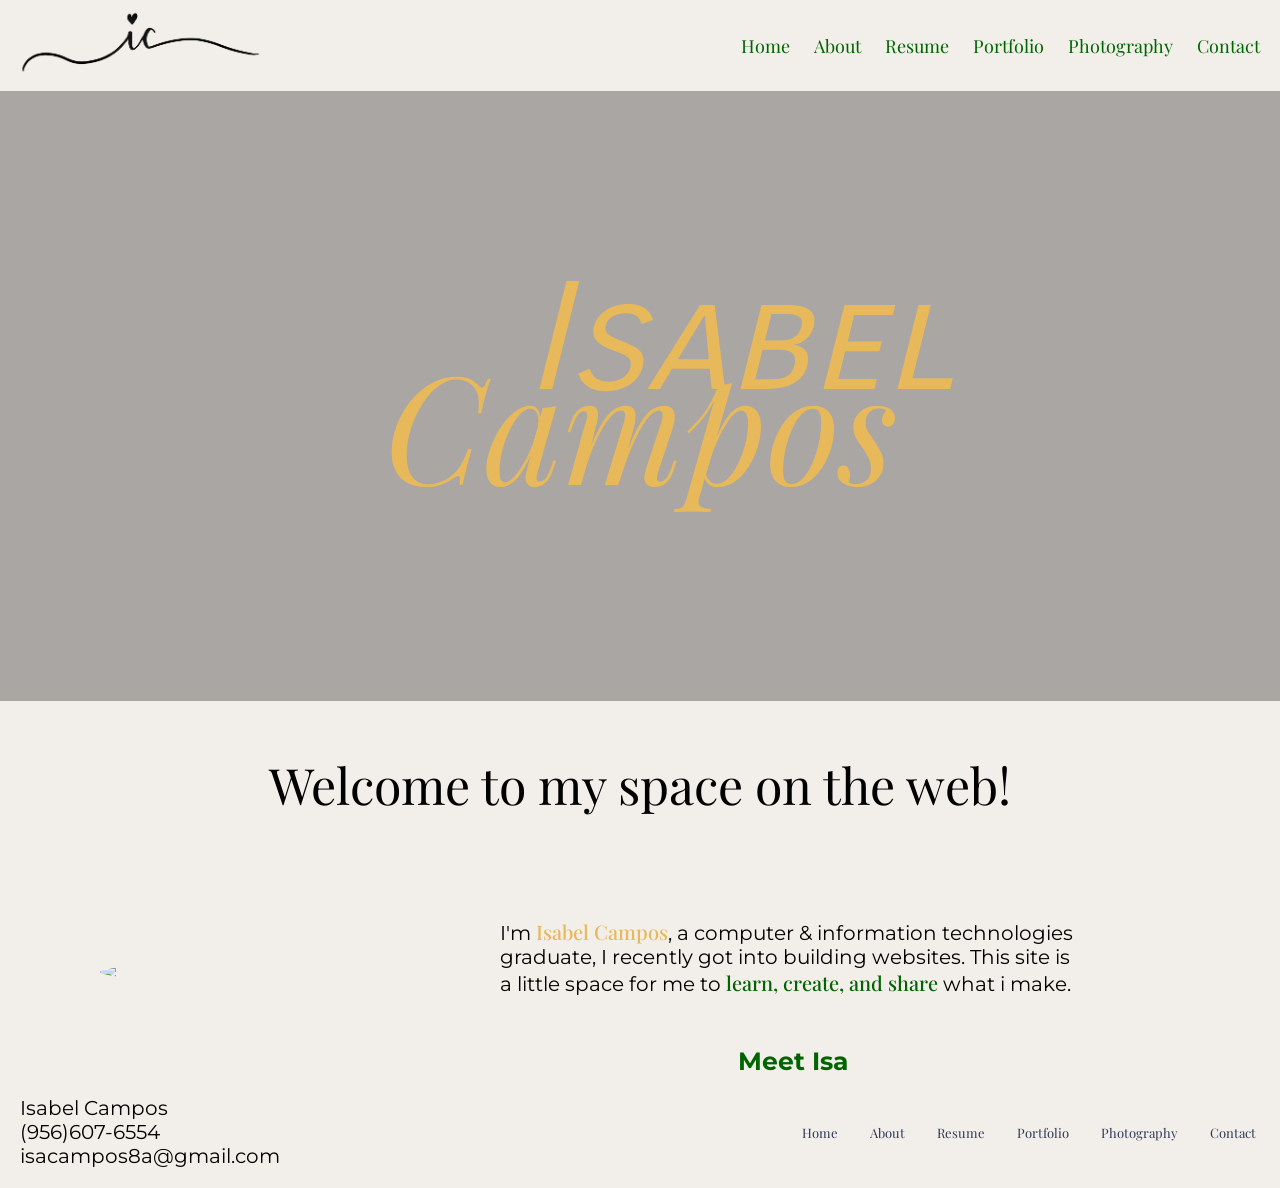
==== index.html @ 7c5114d6 "initial commit" ====
<!DOCTYPE html>
<html lang="en">
<head>
    <meta charset="UTF-8">
    <meta name="viewport" content="width=device-width, initial-scale=1.0">
    <link rel="preconnect" href="https://fonts.googleapis.com">
    <link rel="stylesheet" href="style.css"/>
    <title>Simply Isabel</title>
</head>
    
<body>
    <div class="nav">
        <img src="images/Logo.PNG" >
        <nav class="topnav">
            <a class="active" href="index.html">Home</a>
            <a href="about.html">About</a>
            <a href="resume.html">Resume</a>
            <a href="#portfolio">Portfolio</a>
            <a href="photography.html">Photography</a>
            <a href="#contact">Contact</a>
        </nav>
    </div>




    <div class="name">

        <span class="first">Isabel</span>
        <span class="last">Campos</span>
    </div>

    <div class="home_page">

        <h2 class="welcome">Welcome to my space on the web!</h2>

        <div class="home_int" >
            
            <img src="images/portrait.jpg">
            <div class="text_container">
                
                <p class="home_para">I'm <span class="highlight">Isabel Campos</span>, a computer & information technologies graduate,
                    I recently got into building websites. This site is a little space for
                    me to <span class="desc">learn, create, and share</span> what i make.</p>
                <div class="meet_isa"><a  href="about.html">Meet Isa</a></div>

            </div>
        </div>

  
    </div>    

</body>
<footer>
    <p class="contact-info">
        Isabel Campos<br>
        (956)607-6554<br>
        isacampos8a@gmail.com
    </p>
    <nav class="botnav">
        <a class="active" href="#home">Home</a>
        <a href="about.html">About</a>
        <a href="resume.html">Resume</a>
        <a href="#portfolio">Portfolio</a>
        <a href="photography.html"> Photography</a>
        <a href="#contact">Contact</a>
    </nav>
</footer>
        
</html>
---- style.css ----
@import url('https://fonts.googleapis.com/css2?family=Antonio:wght@100..700&family=Carrois+Gothic&family=Carrois+Gothic+SC&family=DM+Serif+Display:ital@0;1&family=Inter:ital,opsz,wght@0,14..32,100..900;1,14..32,100..900&family=Montserrat:ital,wght@0,100..900;1,100..900&family=Playfair+Display:ital,wght@0,400..900;1,400..900&display=swap');


/*fonts for headers*/
.playfair-display-header {
  font-family: "Playfair Display", serif;
  font-optical-sizing: auto;
  font-weight: 400;
  font-style: normal;
}
/*fonts for nav*/
.carrois-gothic-sc-regular {
  font-family: "Carrois Gothic SC", sans-serif;
  font-weight: 400;
  font-style: normal;
}

.carrois-gothic-regular {
  font-family: "Carrois Gothic", sans-serif;
  font-weight: 400;
  font-style: normal;

}


.montserrat{
  font-family: "Montserrat", sans-serif;
  font-optical-sizing: auto;
  font-weight: 400;
  font-style: normal;
}


/* Body Style*/

Body {
    background-color: #f2eee9;
}

h1 {
    font-family: "Playfair Display", serif;
    font-size: 50px;
    font-weight: 400;
    position: relative;
}

h2 {
    font-family: "Playfair Display", serif;
    font-weight: 400;
    position: relative;
    text-align: center;
}

h3 {
    font-family: "Playfair Display", serif;
    position: relative;
    text-align: center
}

p {
    font-family: "Montserrat", sans-serif;
    font-size: 20px;
}


/*Navigation Menu*/

.nav {
    font-family: "Playfair Display", serif;
    font-size: Large;
    display: flex;
    flex-direction: row;
    padding: 10px;
    align-items: center;
    justify-content: space-between;
    background-color: #f2eee9;
    margin-bottom: 0%;

}

img {
    width: 20%;
    position: relative;
}

.topnav{
    float: right;
}

.topnav a {
    text-align: center;
    color: darkgreen;
    font-size: Large;
    padding: 10px;
    text-decoration: none;
    font-family: "Playfair Display", serif;

}

.topnav :hover {
    color: #e85234
}

/*HOME PAGE*/


.name {

    /*Text position*/
    display: flex;
    flex-direction: column;
    justify-content: flex-start;
    padding-top: 160px; /* adjust this value */    
    align-items: center;

    


    /*text style*/
    color: #e8b95b;
    font-style: oblique;
    margin: 0;

    /*Background image*/
    background-image: url('images/P1010334.JPG');
    background-size: cover;
    background-position: center;
    background-color: rgba(0, 0, 0, 0.3);
    background-blend-mode: darken;
    height: 450px;
    
}

.first{
    font-family: "Carrois Gothic SC", sans-serif ;
    font-weight: 100 ;
    font-size: 150px;
    text-align: center;
    letter-spacing: 0.05rem;
    margin-left: 200px;


}

.last{
    font-family: "Playfair Display", serif;
    font-weight:100 ;
    font-size: 150px;
    text-align: center;
    margin-top: -0.5rem;
    line-height: 2px;
    display: flex;

}

.home_page {
    display: flex;
    flex-direction: column;
}

.home_int {
    display: flex;
    flex-direction: row;
    align-items: center;
    justify-content: center;
}

.text_container {
    display: flex;
    flex-direction: column;
    position: relative;
    align-items: center;
    justify-content: center;

}

.welcome {
    font-size: 50px;
    margin-top: 50px;

}

.home_int img {

    width: 30%;
    border-radius: 100%;
    margin-top: 50px;
    margin-left: 100px;


}

.home_para {
    display: block;
    width: 60%;
    margin-top: 100px;
    margin-bottom: 50px;
    margin-left: 50px; /* This pushes it to the right */
    margin-right: 50px; /* Keeps a little gap from the right edge */
}

.highlight{
    font-family: "Playfair Display", serif;
    font-weight: 500;
    color:#e8b95b
    
}

.desc {
    font-family: "Playfair Display", serif;
    font-weight: 500;
    color: darkgreen
}

.home_page a {
    font-family: "Montserrat", sans-serif;
    color: darkgreen;
    font-size: 25px;
    font-weight: bold;
    padding: 10px;
    text-decoration: none;    
}

.meet_isa :hover {
    color: #e85234

}



/*ABOUT PAGE*/
.about {
    display: flex;
    position: sticky;
    align-items: center;     /* Centers vertically */
    flex-direction: column;
    text-align: center;

}

/*------------ABOUT-------------*/


.about img {
    position:relative;
    width: 25%;
    border-radius: 20%;
    margin-top: 10px;


}

.about span{
    font-family: "Playfair Display", serif;
    font-size: 50px;
    position: relative;
    text-align: center;


}

.intro  {
    font-family: "Montserrat", sans-serif;
    font-size: 20px;
    position: relative;
    margin-bottom: 10px;

    width: 75%;
    display: flex;
    align-items: center;

}

/*------------HOBBIES-------------*/

.hobbies h1{
    text-align: center;
}

.hobbies {
    margin-top: 50px;
}

.hobby_imgs {
    
    display: flex;
    justify-content: center; /* Centers items horizontally */
    align-items: center;     /* Centers items vertically if they have different heights */
    flex-wrap: wrap;        /* Ensures images wrap to the next line on smaller screens */
    gap: 20px;               /* Adds space between the images */
    margin: 0 auto;

}

.hobby_imgs h2 {
    margin-top: 50px;
}

.hobby_imgs img{

    margin: 20px;
    border-radius: 20%;
    width: 300px; /* Or whatever size you prefer */
    aspect-ratio: 1 / 1; 
    object-fit: cover;
    border-radius: 30px; /* Optional: keeps your current rounded look */

    align-items: center;
    justify-content: center;
    
}

/*------------WHY-------------*/

.why h1{
    font-size: 75px;
    text-align: right;
    margin-top: 100px;
    margin-right: 100px;

}



/*------------HOW-------------*/

.how h1 {
    font-size: 75px;
    margin-top: 100px;
    margin-left: 100px;

}

/* RESUME PAGE */
.summary {
    display: flex;
    align-items: center;     /* Centers vertically */
    flex-direction: column;
    text-align: center;

}

.res_name {
    font-family: "Playfair Display", serif;
    font-weight: 500;
    font-size: 50px;
    position: relative;
    text-align: center;

}


.edu_skills h2{
    font-weight: bold;
}

li{
    font-family: "Montserrat", sans-serif;
    font-size: 18px;
    position:sticky;
    margin-bottom: 10px;
    text-align: center;
}

.paragraph {
    font-family: "Montserrat", sans-serif;
    font-size: 18px;
    position:sticky;
    margin-bottom: 10px;

    width: 75%;
    display: flex;
    justify-content: center;
    align-items: center;
     
}

/* PHOTOGRAPHY PAGE*/
* {
    margin: 0;
    padding: 0;

}

.container img {
    width:100%;
    padding: 5px;


}

.container {
    display: flex;
    flex-direction: row;
    justify-content: space-between;
    align-items: top;
}

.column {
    display: flex;
    flex-direction: column;
    flex-direction: 5px;
    padding: 5px;

}

/* FOOTER */

footer {
    font-family: "Playfair Display", serif;
    font-size: 15px;
    display: flex;
    flex-direction: row;
    padding: 10px;
    align-items: center;
    justify-content: space-between;


}

.contact-info {
    margin: 10px;
    align-items: left;
    text-align: left;
    
}

.botnav a {

    text-align: center;
    color: #2F3A56;
    font-size: small;
    padding: 14px;
    text-decoration: none;
    font-family: "Playfair Display", serif;

}

.botnav :hover {
    color: #e85234
}
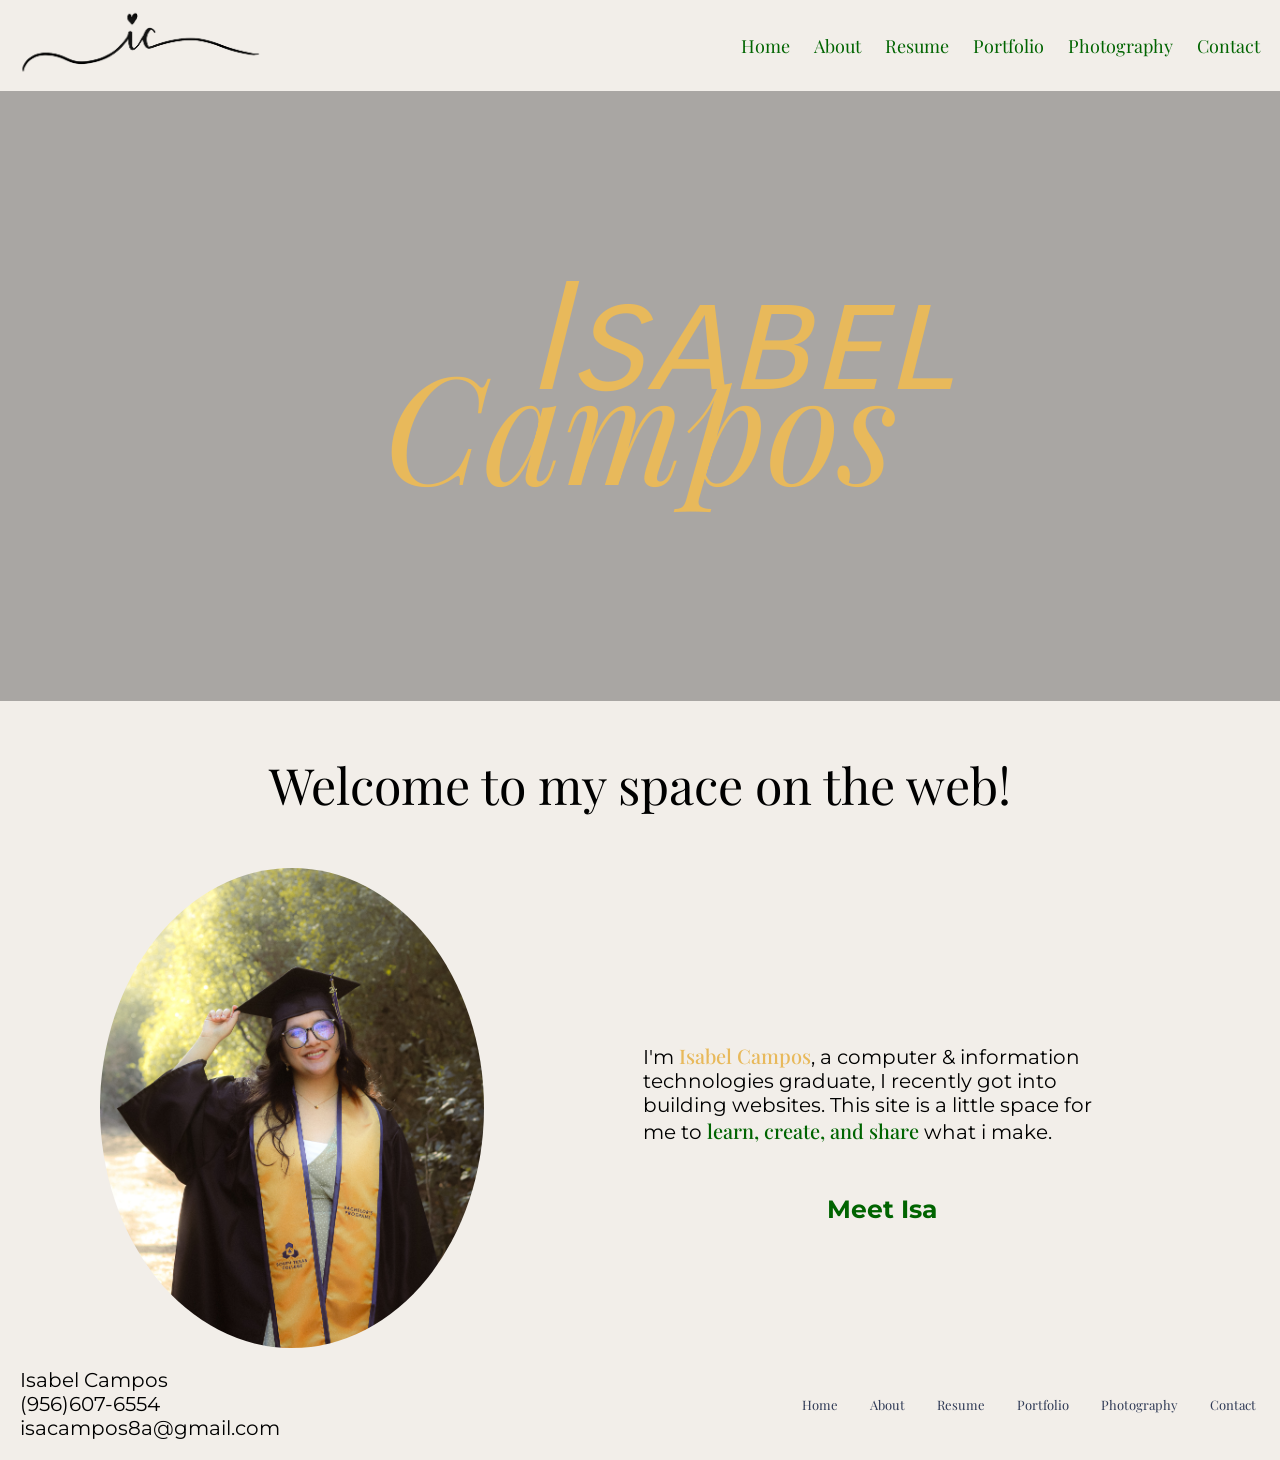
==== commit 9e6dcb72: "fixed portrait image" ====
--- a/index.html
+++ b/index.html
@@ -36,7 +36,7 @@
 
         <div class="home_int" >
             
-            <img src="images/portrait.jpg">
+            <img src="images/portrait.JPG">
             <div class="text_container">
                 
                 <p class="home_para">I'm <span class="highlight">Isabel Campos</span>, a computer & information technologies graduate,
